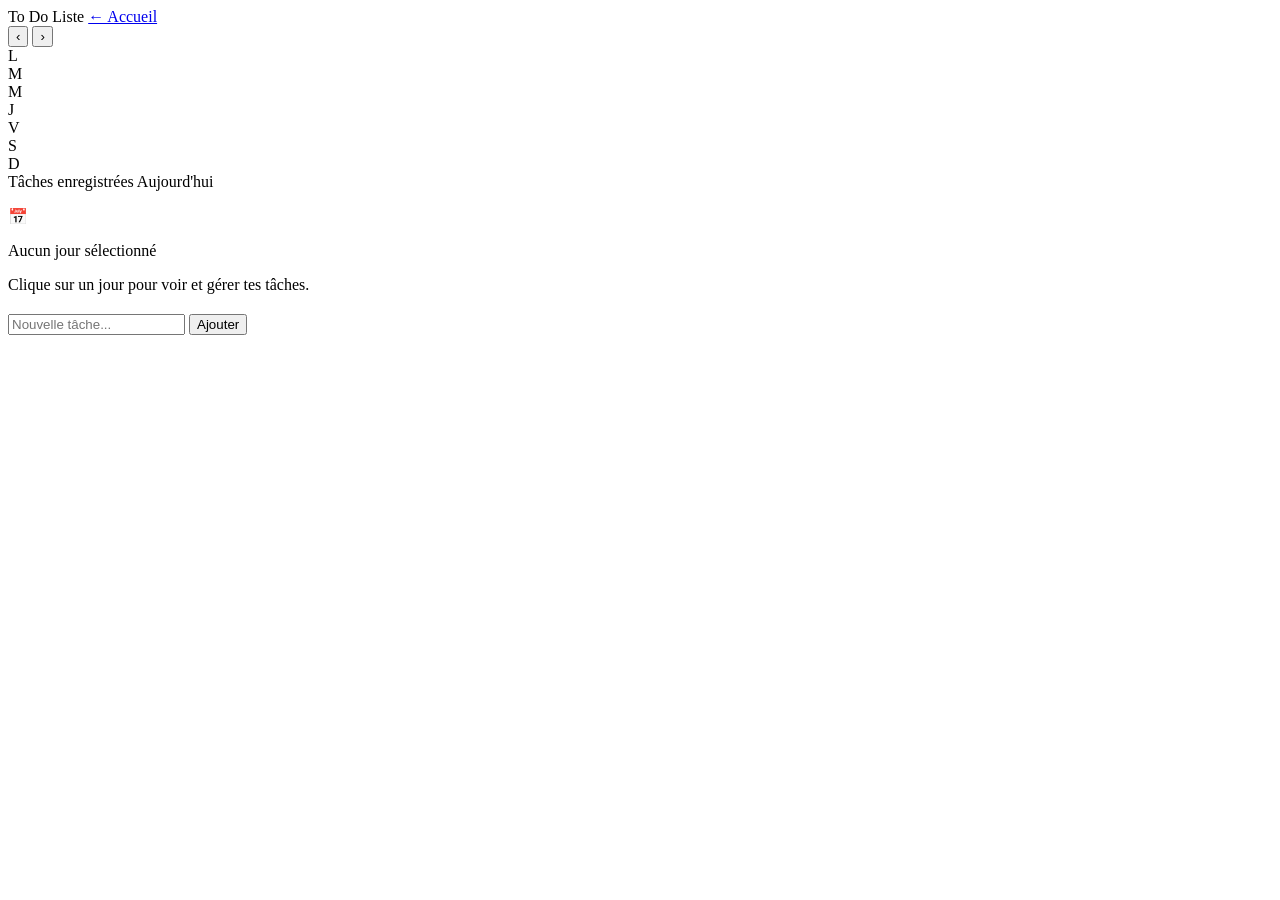
==== calendar.html @ cd35b54a "calendar HTML structure" ====
<!DOCTYPE html>
<html lang="fr">
<head>
  <meta charset="UTF-8"/>
  <meta name="viewport" content="width=device-width, initial-scale=1.0"/>
  <title>To Do Liste — Mes Tâches</title>
  <link rel="stylesheet" href="calendar.css"/>
</head>
<body>

  
  <header class="header">
    <span class="logo">To Do Liste</span>
    <a href="todoliste.html" class="retour">← Accueil</a>
  </header>

  
  <div class="mise-en-page">

    
    <aside class="colonne-cal">

      <div class="mois-nav">
        <button id="btnPrev">&#8249;</button>
        <span id="moisLabel"></span>
        <button id="btnNext">&#8250;</button>
      </div>

      <div class="cal-grille" id="calGrille">
        <div class="cal-entete">L</div>
        <div class="cal-entete">M</div>
        <div class="cal-entete">M</div>
        <div class="cal-entete">J</div>
        <div class="cal-entete">V</div>
        <div class="cal-entete">S</div>
        <div class="cal-entete">D</div>
      </div>

      <div class="legende">
        <span><span class="dot vert"></span> Tâches enregistrées</span>
        <span><span class="dot rose"></span> Aujourd'hui</span>
      </div>

    </aside>

   
    <main class="colonne-taches">

      
      <div class="etat-vide" id="etatVide">
        <p class="vide-icone">&#128197;</p>
        <p class="vide-titre">Aucun jour sélectionné</p>
        <p class="vide-texte">Clique sur un jour pour voir et gérer tes tâches.</p>
      </div>

     
      <div class="panel" id="panel">

        <div class="panel-entete">
          <div>
            <p class="panel-surtitre" id="panelSurtitre"></p>
            <h2 class="panel-titre" id="panelTitre"></h2>
          </div>
          <div class="stats" id="stats"></div>
        </div>

        <div class="barre-fond" id="barreFond">
          <div class="barre-remplie" id="barreRemplie"></div>
        </div>

        <div class="ajout-zone">
          <input type="text" id="inputTache" class="ajout-input" placeholder="Nouvelle tâche..." autocomplete="off"/>
          <button id="btnAjouter" class="ajout-btn">Ajouter</button>
        </div>

        <ul class="liste" id="liste"></ul>

      </div>

    </main>

  </div>

  <script src="calendar.js"></script>
</body>
</html>
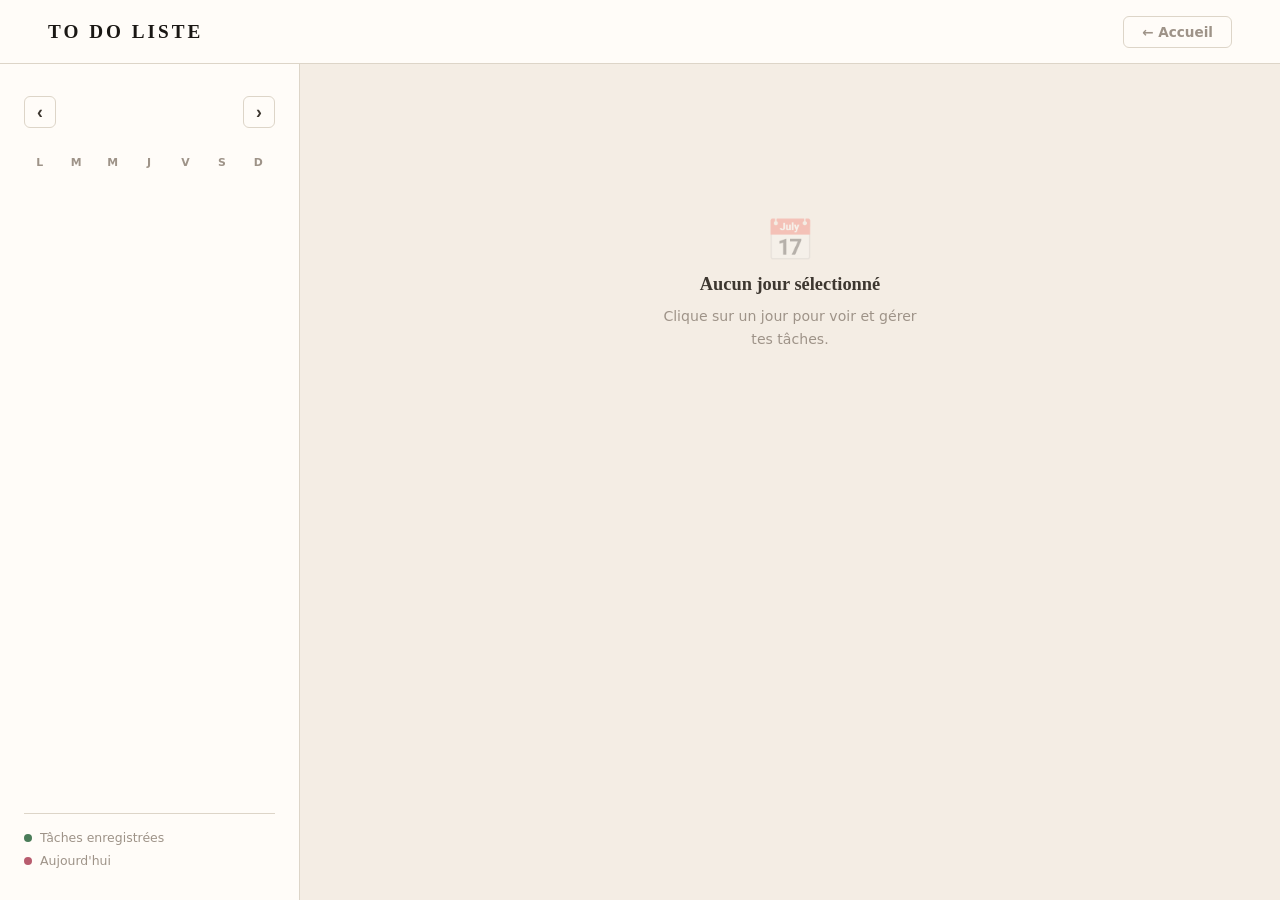
==== commit c0e5b25d: "Update calendar.html" ====
--- a/calendar.html
+++ b/calendar.html
@@ -11,7 +11,7 @@
   
   <header class="header">
     <span class="logo">To Do Liste</span>
-    <a href="todoliste.html" class="retour">← Accueil</a>
+    <a href="index.html" class="retour">← Accueil</a>
   </header>
 
   
--- a/calendar.css
+++ b/calendar.css
@@ -0,0 +1,409 @@
+*, *::before, *::after { margin: 0; padding: 0; box-sizing: border-box; }
+
+:root {
+  --beige:      #f4ede4;
+  --beige-card: #fffcf8;
+  --beige-mid:  #ece4d8;
+  --sombre:     #1a1714;
+  --sombre-2:   #3d3730;
+  --muted:      #9e9388;
+  --accent:     #5c4a32;
+  --vert:       #4a7c59;
+  --vert-bg:    #edf4f0;
+  --rose:       #b85c6e;
+  --rose-bg:    #fdf0f2;
+  --border:     #ddd5c8;
+  --radius-lg:  16px;
+  --radius-md:  10px;
+  --radius-sm:  6px;
+  --navbar-h:   64px;
+}
+
+
+body {
+  font-family: Georgia, 'Times New Roman', serif;
+  background: var(--beige);
+  color: var(--sombre);
+  min-height: 100vh;
+}
+
+
+.header {
+  height: var(--navbar-h);
+  padding: 0 48px;
+  background: var(--beige-card);
+  border-bottom: 1px solid var(--border);
+  display: flex;
+  align-items: center;
+  justify-content: space-between;
+  position: sticky;
+  top: 0;
+  z-index: 10;
+}
+
+.logo {
+  font-size: 1.2rem;
+  font-weight: bold;
+  letter-spacing: 3px;
+  text-transform: uppercase;
+  color: var(--sombre);
+}
+
+.retour {
+  font-family: system-ui, sans-serif;
+  font-size: 0.85rem;
+  font-weight: 600;
+  color: var(--muted);
+  text-decoration: none;
+  padding: 7px 18px;
+  border: 1px solid var(--border);
+  border-radius: var(--radius-sm);
+  transition: color 0.2s, border-color 0.2s;
+}
+.retour:hover { color: var(--accent); border-color: var(--accent); }
+
+
+.mise-en-page {
+  display: grid;
+  grid-template-columns: 300px 1fr;
+  min-height: calc(100vh - var(--navbar-h));
+}
+
+
+.colonne-cal {
+  background: var(--beige-card);
+  border-right: 1px solid var(--border);
+  padding: 32px 24px;
+  display: flex;
+  flex-direction: column;
+  gap: 24px;
+}
+
+.mois-nav {
+  display: flex;
+  align-items: center;
+  justify-content: space-between;
+}
+
+.mois-nav span {
+  font-family: system-ui, sans-serif;
+  font-size: 0.95rem;
+  font-weight: 700;
+  color: var(--sombre-2);
+  letter-spacing: 0.3px;
+}
+
+.mois-nav button {
+  background: none;
+  border: 1px solid var(--border);
+  border-radius: var(--radius-sm);
+  width: 32px; height: 32px;
+  font-size: 1.1rem;
+  font-weight: bold;
+  cursor: pointer;
+  color: var(--sombre-2);
+  display: flex; align-items: center; justify-content: center;
+  transition: all 0.15s;
+}
+.mois-nav button:hover { border-color: var(--accent); color: var(--accent); }
+
+
+.cal-grille {
+  display: grid;
+  grid-template-columns: repeat(7, 1fr);
+  gap: 4px;
+}
+
+.cal-entete {
+  text-align: center;
+  font-family: system-ui, sans-serif;
+  font-size: 0.68rem;
+  font-weight: 700;
+  color: var(--muted);
+  padding: 4px 0 8px;
+  text-transform: uppercase;
+  letter-spacing: 1px;
+}
+
+.cal-jour {
+  aspect-ratio: 1;
+  display: flex;
+  flex-direction: column;
+  align-items: center;
+  justify-content: center;
+  border-radius: var(--radius-sm);
+  font-family: system-ui, sans-serif;
+  font-size: 0.82rem;
+  font-weight: 500;
+  cursor: pointer;
+  border: 1px solid transparent;
+  color: var(--sombre-2);
+  gap: 3px;
+  min-height: 34px;
+  transition: background 0.12s, border-color 0.12s;
+  user-select: none;
+}
+.cal-jour:hover           { background: var(--beige-mid); }
+.cal-jour.aujourd-hui     { background: var(--rose-bg); border-color: #e8b0bc; color: var(--rose); font-weight: 700; }
+.cal-jour.selectionne     { background: var(--sombre); color: var(--beige); border-color: var(--sombre); font-weight: 700; }
+.cal-jour.vide            { cursor: default; }
+.cal-jour.vide:hover      { background: none; }
+
+.cal-point {
+  width: 4px; height: 4px;
+  border-radius: 50%;
+  background: var(--vert);
+}
+.cal-jour.selectionne .cal-point { background: rgba(255,255,255,0.55); }
+
+
+.legende {
+  display: flex;
+  flex-direction: column;
+  gap: 8px;
+  margin-top: auto;
+  padding-top: 16px;
+  border-top: 1px solid var(--border);
+  font-family: system-ui, sans-serif;
+  font-size: 0.78rem;
+  color: var(--muted);
+}
+
+.legende span {
+  display: flex;
+  align-items: center;
+  gap: 8px;
+}
+
+.dot {
+  width: 8px; height: 8px;
+  border-radius: 50%;
+  flex-shrink: 0;
+}
+.dot.vert { background: var(--vert); }
+.dot.rose { background: var(--rose); }
+
+
+.colonne-taches {
+  padding: 40px 56px;
+}
+
+.etat-vide {
+  display: flex;
+  flex-direction: column;
+  align-items: center;
+  justify-content: center;
+  min-height: 360px;
+  text-align: center;
+  gap: 10px;
+  opacity: 0;
+  animation: apparaitre 0.5s ease forwards;
+}
+
+.vide-icone { font-size: 2.5rem; opacity: 0.25; }
+
+.vide-titre {
+  font-size: 1.15rem;
+  font-weight: bold;
+  color: var(--sombre-2);
+}
+
+.vide-texte {
+  font-family: system-ui, sans-serif;
+  font-size: 0.88rem;
+  color: var(--muted);
+  max-width: 260px;
+  line-height: 1.6;
+}
+
+
+.panel { display: none; }
+.panel.visible {
+  display: block;
+  animation: apparaitre 0.25s ease;
+}
+
+@keyframes apparaitre {
+  from { opacity: 0; transform: translateY(10px); }
+  to   { opacity: 1; transform: translateY(0); }
+}
+
+
+.panel-entete {
+  display: flex;
+  align-items: flex-start;
+  justify-content: space-between;
+  gap: 16px;
+  margin-bottom: 20px;
+  padding-bottom: 20px;
+  border-bottom: 1px solid var(--border);
+  flex-wrap: wrap;
+}
+
+.panel-surtitre {
+  font-family: system-ui, sans-serif;
+  font-size: 0.72rem;
+  font-weight: 700;
+  letter-spacing: 2px;
+  text-transform: uppercase;
+  color: var(--muted);
+  margin-bottom: 6px;
+}
+
+.panel-titre {
+  font-size: 1.7rem;
+  font-weight: bold;
+  line-height: 1.2;
+  color: var(--sombre);
+}
+
+.stats {
+  background: var(--beige-mid);
+  border: 1px solid var(--border);
+  border-radius: var(--radius-md);
+  padding: 10px 20px;
+  text-align: center;
+  flex-shrink: 0;
+  font-family: system-ui, sans-serif;
+}
+
+.stats-nb {
+  display: block;
+  font-size: 1.5rem;
+  font-weight: 700;
+  font-family: Georgia, serif;
+  color: var(--sombre);
+}
+
+.stats-label {
+  font-size: 0.7rem;
+  text-transform: uppercase;
+  letter-spacing: 1px;
+  color: var(--muted);
+}
+
+.barre-fond {
+  height: 3px;
+  background: var(--beige-mid);
+  border-radius: 3px;
+  margin-bottom: 24px;
+  display: none;
+}
+
+.barre-remplie {
+  height: 100%;
+  background: var(--vert);
+  border-radius: 3px;
+  transition: width 0.4s ease;
+}
+
+
+.ajout-zone {
+  display: flex;
+  gap: 10px;
+  margin-bottom: 20px;
+}
+
+.ajout-input {
+  flex: 1;
+  padding: 12px 18px;
+  border: 1px solid var(--border);
+  border-radius: var(--radius-md);
+  font-family: system-ui, sans-serif;
+  font-size: 0.92rem;
+  background: var(--beige-card);
+  color: var(--sombre);
+  outline: none;
+  transition: border-color 0.2s;
+}
+.ajout-input:focus { border-color: var(--accent); }
+.ajout-input::placeholder { color: var(--muted); }
+
+.ajout-btn {
+  background: var(--sombre);
+  color: var(--beige);
+  border: none;
+  border-radius: var(--radius-md);
+  padding: 12px 26px;
+  font-family: system-ui, sans-serif;
+  font-size: 0.88rem;
+  font-weight: 700;
+  cursor: pointer;
+  white-space: nowrap;
+  transition: background 0.2s;
+}
+.ajout-btn:hover { background: var(--accent); }
+
+
+.liste {
+  list-style: none;
+  display: flex;
+  flex-direction: column;
+  gap: 8px;
+}
+
+.tache {
+  display: flex;
+  align-items: center;
+  gap: 14px;
+  padding: 13px 16px;
+  background: var(--beige-card);
+  border: 1px solid var(--border);
+  border-radius: var(--radius-md);
+  transition: opacity 0.2s;
+  animation: apparaitre 0.2s ease;
+}
+.tache.faite { opacity: 0.45; }
+
+.checkbox {
+  width: 20px; height: 20px;
+  border-radius: 50%;
+  border: 1.5px solid var(--border);
+  display: flex; align-items: center; justify-content: center;
+  cursor: pointer;
+  flex-shrink: 0;
+  font-size: 0.7rem;
+  color: transparent;
+  transition: all 0.15s;
+}
+.checkbox:hover { border-color: var(--vert); background: var(--vert-bg); }
+.checkbox.coche { background: var(--vert); border-color: var(--vert); color: white; }
+
+.tache-nom {
+  flex: 1;
+  font-family: system-ui, sans-serif;
+  font-size: 0.92rem;
+  color: var(--sombre-2);
+}
+.tache-nom.barre { text-decoration: line-through; color: var(--muted); }
+
+.btn-suppr {
+  background: none;
+  border: none;
+  color: var(--border);
+  font-size: 0.95rem;
+  cursor: pointer;
+  padding: 4px 6px;
+  border-radius: var(--radius-sm);
+  transition: all 0.15s;
+  flex-shrink: 0;
+}
+.btn-suppr:hover { color: var(--rose); background: var(--rose-bg); }
+
+
+.liste-vide {
+  font-family: system-ui, sans-serif;
+  text-align: center;
+  color: var(--muted);
+  font-size: 0.88rem;
+  padding: 32px 0;
+}
+
+/*pour adaption*/
+@media (max-width: 820px) {
+  .mise-en-page { grid-template-columns: 1fr; }
+  .colonne-cal  { border-right: none; border-bottom: 1px solid var(--border); padding: 24px 20px; }
+  .colonne-taches { padding: 28px 20px; }
+  .header       { padding: 0 20px; }
+  .cal-jour     { min-height: 40px; font-size: 0.85rem; }
+}
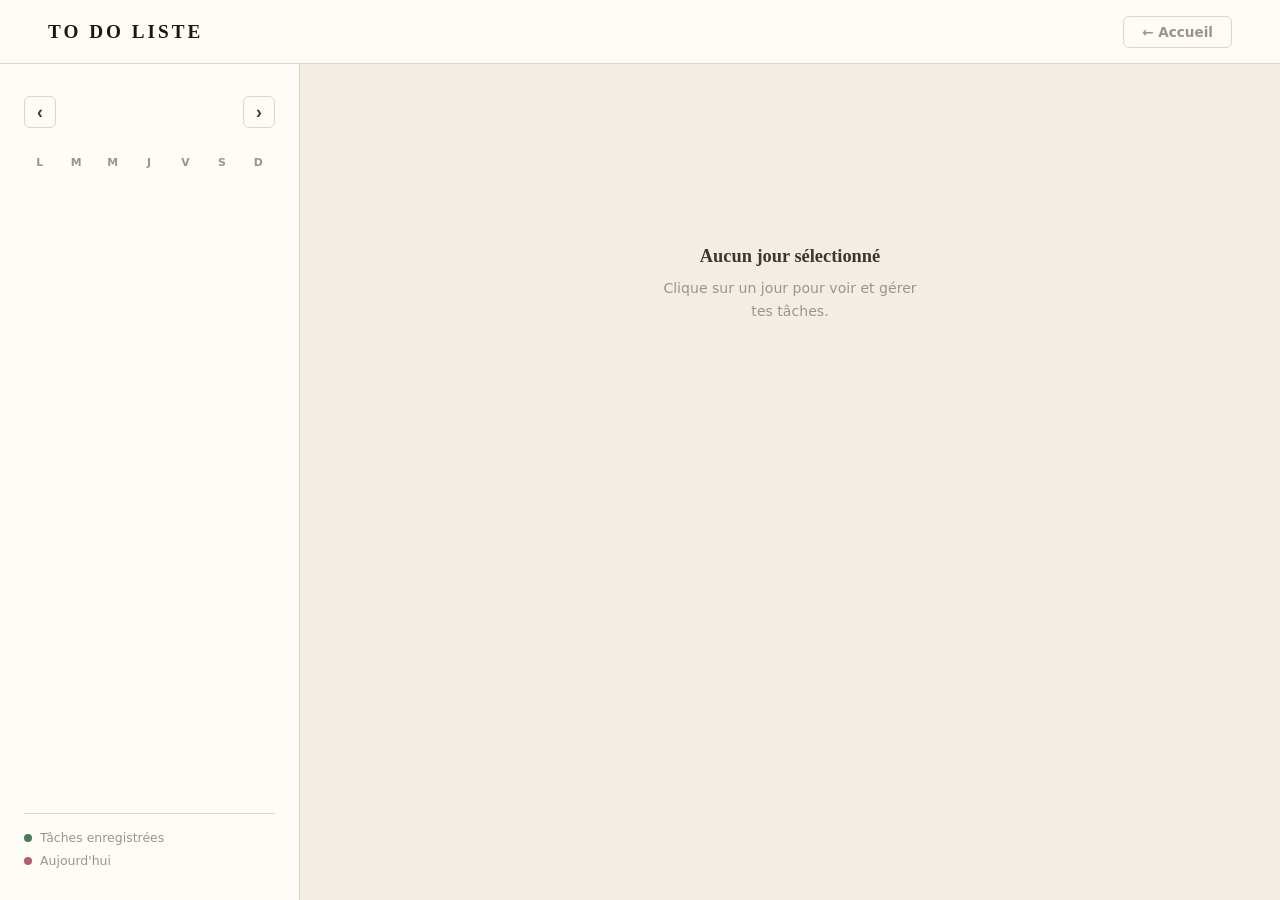
==== commit 73c19b57: "calendar.html" ====
--- a/calendar.html
+++ b/calendar.html
@@ -48,7 +48,6 @@
 
       
       <div class="etat-vide" id="etatVide">
-        <p class="vide-icone">&#128197;</p>
         <p class="vide-titre">Aucun jour sélectionné</p>
         <p class="vide-texte">Clique sur un jour pour voir et gérer tes tâches.</p>
       </div>
